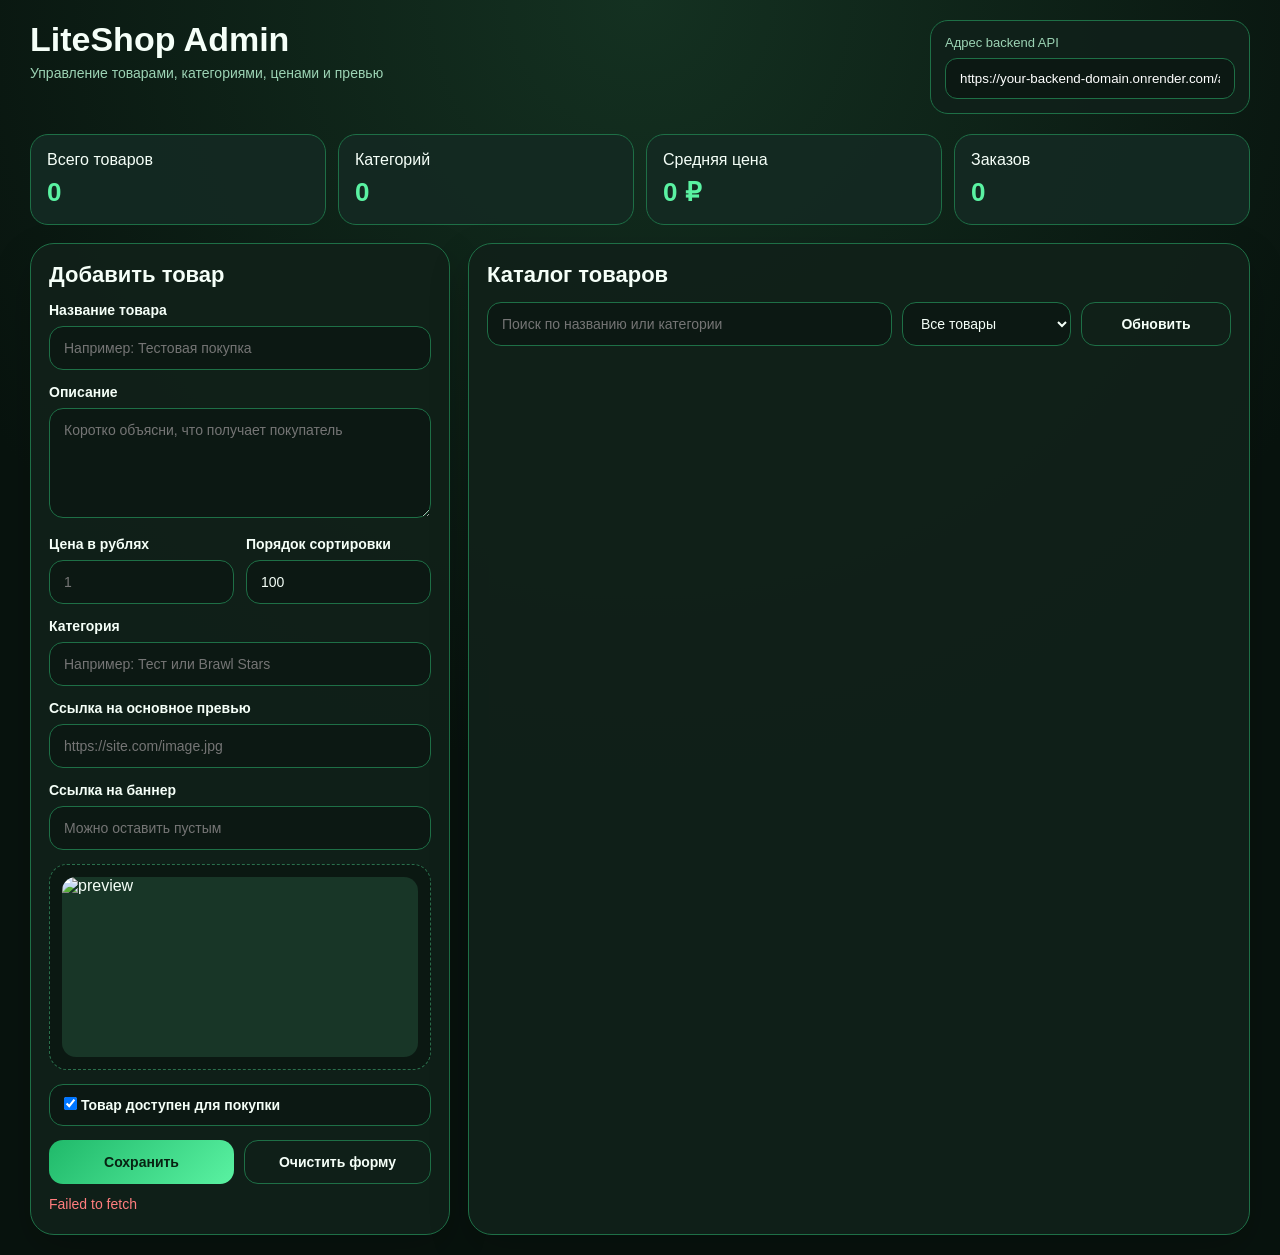
==== liteshop_bot/admin/index.html @ d104821b "Add files via upload" ====
<!DOCTYPE html>
<html lang="ru">
<head>
  <meta charset="UTF-8" />
  <meta name="viewport" content="width=device-width, initial-scale=1.0" />
  <title>LiteShop Admin</title>
  <script src="./config.js"></script>
  <style>
    :root {
      --bg: #08130e;
      --panel: #102019;
      --panel-2: #132922;
      --line: #1e6f46;
      --text: #f5fff8;
      --muted: #9cd3b4;
      --accent: #5af2a2;
      --accent-2: #20b96a;
      --danger: #ff7e7e;
    }

    * { box-sizing: border-box; margin: 0; padding: 0; font-family: Arial, sans-serif; }
    body {
      background: radial-gradient(circle at top, #143121 0%, var(--bg) 55%);
      color: var(--text);
      padding: 20px;
    }
    .app { max-width: 1220px; margin: 0 auto; }
    .topbar { display: flex; justify-content: space-between; gap: 16px; margin-bottom: 20px; flex-wrap: wrap; }
    .brand { font-size: 34px; font-weight: 800; }
    .subtitle { color: var(--muted); margin-top: 6px; font-size: 14px; }
    .api-box {
      background: rgba(16, 32, 25, 0.92);
      border: 1px solid var(--line);
      border-radius: 18px;
      padding: 14px;
      min-width: 320px;
    }
    .grid { display: grid; grid-template-columns: 420px 1fr; gap: 18px; }
    .panel {
      background: rgba(16, 32, 25, 0.94);
      border: 1px solid var(--line);
      border-radius: 24px;
      padding: 18px;
      box-shadow: 0 16px 40px rgba(0, 0, 0, 0.2);
    }
    .panel h2 { font-size: 22px; margin-bottom: 14px; }
    .stats { display: grid; grid-template-columns: repeat(4, 1fr); gap: 12px; margin-bottom: 18px; }
    .stat {
      background: rgba(19, 41, 34, 0.96);
      border: 1px solid var(--line);
      border-radius: 18px;
      padding: 16px;
    }
    .stat-value { font-size: 26px; font-weight: 800; color: var(--accent); margin-top: 8px; }
    .field { margin-bottom: 14px; }
    .field label { display: block; margin-bottom: 8px; font-size: 14px; font-weight: 700; }
    .field input, .field textarea, .field select {
      width: 100%;
      border: 1px solid var(--line);
      border-radius: 14px;
      background: #0c1813;
      color: var(--text);
      padding: 13px 14px;
      font-size: 14px;
      outline: none;
    }
    .field textarea { min-height: 110px; resize: vertical; }
    .inline { display: grid; grid-template-columns: 1fr 1fr; gap: 12px; }
    .checkbox {
      display: flex; align-items: center; gap: 10px;
      border: 1px solid var(--line); border-radius: 14px; padding: 12px 14px; background: #0c1813;
    }
    .checkbox input { width: auto; }
    .btn-row { display: flex; gap: 10px; flex-wrap: wrap; margin-top: 4px; }
    .btn {
      border: none;
      border-radius: 14px;
      padding: 13px 16px;
      font-size: 14px;
      font-weight: 800;
      cursor: pointer;
      background: linear-gradient(135deg, var(--accent-2), var(--accent));
      color: #082212;
      flex: 1;
      min-width: 150px;
    }
    .btn-secondary { background: transparent; color: var(--text); border: 1px solid var(--line); }
    .preview-box {
      border: 1px dashed rgba(90, 242, 162, 0.4);
      border-radius: 18px;
      padding: 12px;
      background: rgba(11, 24, 19, 0.92);
      margin-bottom: 14px;
    }
    .preview-box img {
      width: 100%;
      height: 180px;
      object-fit: cover;
      border-radius: 14px;
      background: #183627;
      display: block;
    }
    .toolbar { display: flex; gap: 10px; margin-bottom: 14px; flex-wrap: wrap; }
    .toolbar input, .toolbar select {
      border: 1px solid var(--line);
      border-radius: 14px;
      background: #0c1813;
      color: var(--text);
      padding: 12px 14px;
      font-size: 14px;
    }
    .toolbar input { flex: 1; min-width: 220px; }
    .products { display: grid; gap: 14px; }
    .product-card {
      border: 1px solid var(--line);
      border-radius: 20px;
      overflow: hidden;
      background: linear-gradient(180deg, rgba(18, 38, 31, 0.98), rgba(11, 20, 17, 0.98));
    }
    .product-card img {
      width: 100%;
      height: 190px;
      object-fit: cover;
      background: #173425;
      display: block;
    }
    .product-body { padding: 16px; }
    .meta { color: var(--muted); font-size: 13px; margin-bottom: 6px; }
    .title { font-size: 20px; font-weight: 800; margin-bottom: 8px; }
    .description { color: #d8f8e4; font-size: 13px; line-height: 1.45; margin-bottom: 12px; }
    .price { color: var(--accent); font-size: 22px; font-weight: 800; margin-bottom: 12px; }
    .actions { display: flex; gap: 10px; flex-wrap: wrap; }
    .action-btn {
      flex: 1;
      min-width: 130px;
      border-radius: 12px;
      padding: 11px 14px;
      border: 1px solid var(--line);
      background: transparent;
      color: var(--text);
      cursor: pointer;
      font-weight: 700;
    }
    .danger { border-color: rgba(255, 126, 126, 0.4); color: var(--danger); }
    .status { margin-top: 12px; color: var(--accent); font-size: 14px; min-height: 20px; }
    .empty { color: var(--muted); padding: 18px 0; }
    @media (max-width: 980px) {
      .grid { grid-template-columns: 1fr; }
      .stats { grid-template-columns: repeat(2, 1fr); }
    }
    @media (max-width: 640px) {
      body { padding: 14px; }
      .stats { grid-template-columns: 1fr; }
      .inline { grid-template-columns: 1fr; }
    }
  </style>
</head>
<body>
  <div class="app">
    <div class="topbar">
      <div>
        <div class="brand">LiteShop Admin</div>
        <div class="subtitle">Управление товарами, категориями, ценами и превью</div>
      </div>
      <div class="api-box">
        <div style="font-size:13px;color:var(--muted);margin-bottom:8px;">Адрес backend API</div>
        <input id="apiBase" type="text" value="" style="width:100%;border:1px solid var(--line);border-radius:12px;background:#0c1813;color:#fff;padding:12px 14px;" />
      </div>
    </div>

    <div class="stats">
      <div class="stat"><div>Всего товаров</div><div class="stat-value" id="statProducts">0</div></div>
      <div class="stat"><div>Категорий</div><div class="stat-value" id="statCategories">0</div></div>
      <div class="stat"><div>Средняя цена</div><div class="stat-value" id="statAverage">0 ₽</div></div>
      <div class="stat"><div>Заказов</div><div class="stat-value" id="statOrders">0</div></div>
    </div>

    <div class="grid">
      <section class="panel">
        <h2 id="formTitle">Добавить товар</h2>

        <div class="field">
          <label for="title">Название товара</label>
          <input id="title" type="text" placeholder="Например: Тестовая покупка" />
        </div>

        <div class="field">
          <label for="description">Описание</label>
          <textarea id="description" placeholder="Коротко объясни, что получает покупатель"></textarea>
        </div>

        <div class="inline">
          <div class="field">
            <label for="price">Цена в рублях</label>
            <input id="price" type="number" step="0.01" min="0.01" placeholder="1" />
          </div>

          <div class="field">
            <label for="sortOrder">Порядок сортировки</label>
            <input id="sortOrder" type="number" min="0" step="1" placeholder="100" />
          </div>
        </div>

        <div class="field">
          <label for="category">Категория</label>
          <input id="category" list="categoryOptions" type="text" placeholder="Например: Тест или Brawl Stars" />
          <datalist id="categoryOptions"></datalist>
        </div>

        <div class="field">
          <label for="image">Ссылка на основное превью</label>
          <input id="image" type="text" placeholder="https://site.com/image.jpg" oninput="updatePreview()" />
        </div>

        <div class="field">
          <label for="banner">Ссылка на баннер</label>
          <input id="banner" type="text" placeholder="Можно оставить пустым" oninput="updatePreview()" />
        </div>

        <div class="preview-box">
          <img id="previewImage" src="https://placehold.co/600x320/173425/ffffff?text=Preview" alt="preview" />
        </div>

        <div class="field">
          <label class="checkbox">
            <input id="inStock" type="checkbox" checked />
            <span>Товар доступен для покупки</span>
          </label>
        </div>

        <div class="btn-row">
          <button class="btn" onclick="saveProduct()">Сохранить</button>
          <button class="btn btn-secondary" onclick="resetForm()">Очистить форму</button>
        </div>

        <div class="status" id="statusText"></div>
      </section>

      <section class="panel">
        <h2>Каталог товаров</h2>

        <div class="toolbar">
          <input id="searchInput" type="text" placeholder="Поиск по названию или категории" oninput="renderProducts()" />
          <select id="filterStock" onchange="renderProducts()">
            <option value="all">Все товары</option>
            <option value="active">Только доступные</option>
            <option value="hidden">Только скрытые</option>
          </select>
          <button class="btn btn-secondary" style="flex:0 0 auto;" onclick="loadAll()">Обновить</button>
        </div>

        <div id="productsList" class="products"></div>
      </section>
    </div>
  </div>

  <script>
    const PLACEHOLDER = "https://placehold.co/600x320/173425/ffffff?text=Preview";
    let products = [];
    let summary = null;
    let editingId = null;

    function apiBase() {
      return document.getElementById("apiBase").value.trim().replace(/\/$/, "");
    }

    function setStatus(text, isError = false) {
      const el = document.getElementById("statusText");
      el.textContent = text;
      el.style.color = isError ? "var(--danger)" : "var(--accent)";
    }

    function formatPrice(value) {
      return Number(value).toLocaleString("ru-RU", { minimumFractionDigits: 0, maximumFractionDigits: 2 }) + " ₽";
    }

    function updatePreview() {
      const image = document.getElementById("image").value.trim();
      const banner = document.getElementById("banner").value.trim();
      document.getElementById("previewImage").src = image || banner || PLACEHOLDER;
    }

    function resetForm() {
      editingId = null;
      document.getElementById("formTitle").textContent = "Добавить товар";
      document.getElementById("title").value = "";
      document.getElementById("description").value = "";
      document.getElementById("price").value = "";
      document.getElementById("sortOrder").value = "100";
      document.getElementById("category").value = "";
      document.getElementById("image").value = "";
      document.getElementById("banner").value = "";
      document.getElementById("inStock").checked = true;
      document.getElementById("previewImage").src = PLACEHOLDER;
      setStatus("");
    }

    function fillCategoryOptions() {
      const categories = [...new Set(products.map(item => item.category || "Без категории"))];
      document.getElementById("categoryOptions").innerHTML = categories.map(value => `<option value="${value}"></option>`).join("");
    }

    function renderStats() {
      if (!summary) return;
      document.getElementById("statProducts").textContent = summary.products_total || 0;
      document.getElementById("statCategories").textContent = summary.categories_total || 0;
      document.getElementById("statAverage").textContent = formatPrice(summary.average_price_rub || 0);
      document.getElementById("statOrders").textContent = summary.orders_total || 0;
    }

    function getFilteredProducts() {
      const query = document.getElementById("searchInput").value.trim().toLowerCase();
      const stockFilter = document.getElementById("filterStock").value;

      return products.filter(item => {
        const matchesQuery = !query || item.title.toLowerCase().includes(query) || (item.category || "").toLowerCase().includes(query);
        const matchesStock = stockFilter === "all"
          || (stockFilter === "active" && item.in_stock)
          || (stockFilter === "hidden" && !item.in_stock);
        return matchesQuery && matchesStock;
      });
    }

    function renderProducts() {
      const items = getFilteredProducts();
      const container = document.getElementById("productsList");

      if (!items.length) {
        container.innerHTML = `<div class="empty">По текущему фильтру товары не найдены.</div>`;
        return;
      }

      container.innerHTML = items.map(item => `
        <article class="product-card">
          <img src="${item.image || item.banner || PLACEHOLDER}" alt="${item.title}" onerror="this.src='${PLACEHOLDER}'" />
          <div class="product-body">
            <div class="meta">${item.category || "Без категории"} • ${item.in_stock ? "Доступен" : "Скрыт"} • sort ${item.sort_order ?? 100}</div>
            <div class="title">${item.title}</div>
            <div class="description">${item.description || "Описание пока не заполнено."}</div>
            <div class="price">${formatPrice(item.price_rub)}</div>
            <div class="actions">
              <button class="action-btn" onclick="editProduct('${item.id}')">Редактировать</button>
              <button class="action-btn" onclick="toggleStock('${item.id}')">${item.in_stock ? "Скрыть" : "Показать"}</button>
              <button class="action-btn danger" onclick="deleteProduct('${item.id}')">Удалить</button>
            </div>
          </div>
        </article>
      `).join("");
    }

    async function request(path, options = {}) {
      const response = await fetch(apiBase() + path, {
        headers: { "Content-Type": "application/json", ...(options.headers || {}) },
        ...options
      });

      const data = await response.json().catch(() => ({}));
      if (!response.ok || data.ok === false) {
        throw new Error(data.detail || data.error || "Ошибка запроса");
      }
      return data;
    }

    async function loadAll() {
      try {
        const [productsData, summaryData] = await Promise.all([
          request("/products?include_hidden=true"),
          request("/admin/summary")
        ]);

        products = productsData.items || [];
        summary = summaryData;
        fillCategoryOptions();
        renderStats();
        renderProducts();
        setStatus("Данные обновлены");
      } catch (error) {
        setStatus(error.message, true);
      }
    }

    function collectPayload() {
      return {
        title: document.getElementById("title").value.trim(),
        description: document.getElementById("description").value.trim(),
        price_rub: Number(document.getElementById("price").value),
        sort_order: Number(document.getElementById("sortOrder").value || 100),
        category: document.getElementById("category").value.trim() || "Без категории",
        image: document.getElementById("image").value.trim(),
        banner: document.getElementById("banner").value.trim(),
        in_stock: document.getElementById("inStock").checked
      };
    }

    async function saveProduct() {
      const payload = collectPayload();

      if (!payload.title) {
        setStatus("Укажи название товара", true);
        return;
      }
      if (!payload.price_rub || payload.price_rub <= 0) {
        setStatus("Укажи корректную цену", true);
        return;
      }

      try {
        if (editingId) {
          await request("/products/" + editingId, { method: "PUT", body: JSON.stringify(payload) });
          setStatus("Товар обновлён");
        } else {
          await request("/products", { method: "POST", body: JSON.stringify(payload) });
          setStatus("Товар добавлен");
        }

        await loadAll();
        resetForm();
      } catch (error) {
        setStatus(error.message, true);
      }
    }

    function editProduct(id) {
      const item = products.find(product => product.id === id);
      if (!item) return;

      editingId = id;
      document.getElementById("formTitle").textContent = "Редактировать товар";
      document.getElementById("title").value = item.title || "";
      document.getElementById("description").value = item.description || "";
      document.getElementById("price").value = item.price_rub ?? "";
      document.getElementById("sortOrder").value = item.sort_order ?? 100;
      document.getElementById("category").value = item.category || "";
      document.getElementById("image").value = item.image || "";
      document.getElementById("banner").value = item.banner || "";
      document.getElementById("inStock").checked = Boolean(item.in_stock);
      updatePreview();
      setStatus("Режим редактирования включён");
      window.scrollTo({ top: 0, behavior: "smooth" });
    }

    async function toggleStock(id) {
      const item = products.find(product => product.id === id);
      if (!item) return;

      try {
        await request("/products/" + id, {
          method: "PUT",
          body: JSON.stringify({ ...item, in_stock: !item.in_stock })
        });
        setStatus(item.in_stock ? "Товар скрыт" : "Товар снова доступен");
        await loadAll();
      } catch (error) {
        setStatus(error.message, true);
      }
    }

    async function deleteProduct(id) {
      const item = products.find(product => product.id === id);
      if (!item) return;
      if (!confirm(`Удалить товар "${item.title}"?`)) return;

      try {
        await request("/products/" + id, { method: "DELETE" });
        if (editingId === id) {
          resetForm();
        }
        setStatus("Товар удалён");
        await loadAll();
      } catch (error) {
        setStatus(error.message, true);
      }
    }

    document.getElementById("apiBase").value = window.LITESHOP_CONFIG?.API_BASE_URL || "";
    resetForm();
    loadAll();
  </script>
</body>
</html>
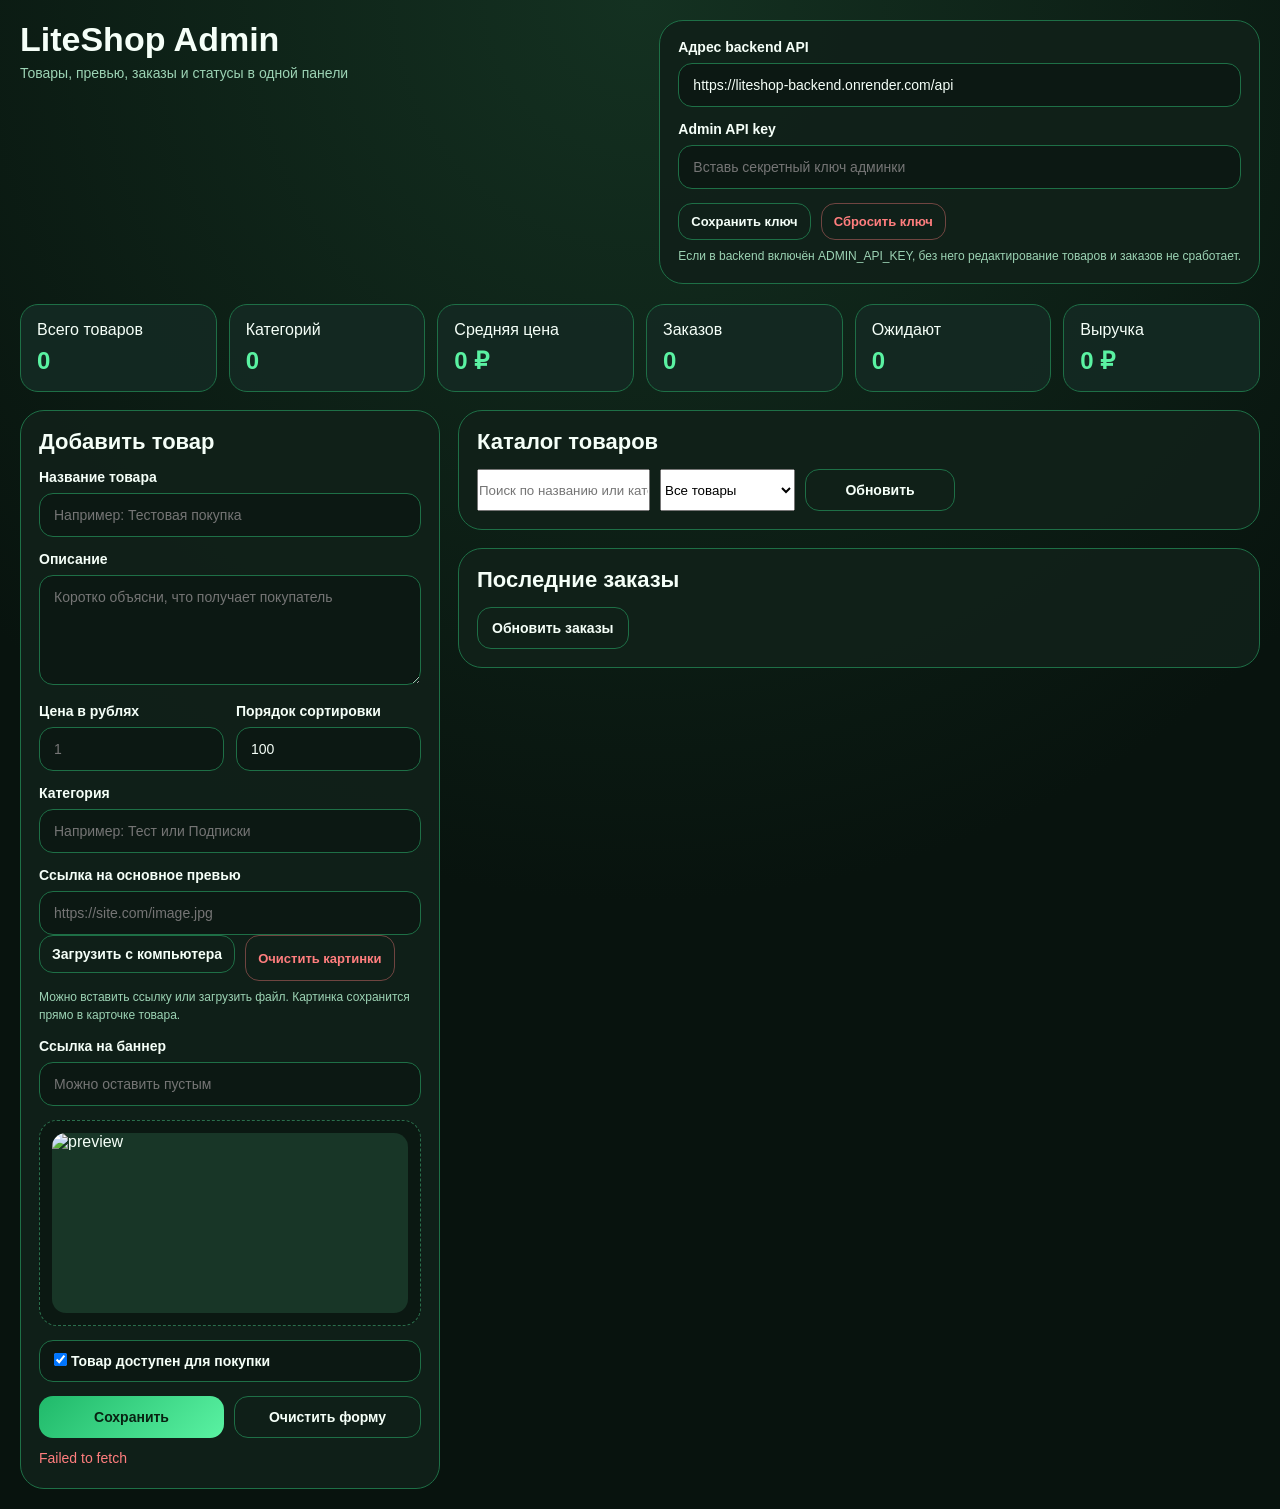
==== commit e109b4f3: "Update index.html" ====
--- a/liteshop_bot/admin/index.html
+++ b/liteshop_bot/admin/index.html
@@ -9,7 +9,6 @@
     :root {
       --bg: #08130e;
       --panel: #102019;
-      --panel-2: #132922;
       --line: #1e6f46;
       --text: #f5fff8;
       --muted: #9cd3b4;
@@ -17,41 +16,25 @@
       --accent-2: #20b96a;
       --danger: #ff7e7e;
     }
-
     * { box-sizing: border-box; margin: 0; padding: 0; font-family: Arial, sans-serif; }
-    body {
-      background: radial-gradient(circle at top, #143121 0%, var(--bg) 55%);
-      color: var(--text);
-      padding: 20px;
-    }
-    .app { max-width: 1220px; margin: 0 auto; }
+    body { background: radial-gradient(circle at top, #143121 0%, var(--bg) 55%); color: var(--text); padding: 20px; }
+    .app { max-width: 1280px; margin: 0 auto; }
     .topbar { display: flex; justify-content: space-between; gap: 16px; margin-bottom: 20px; flex-wrap: wrap; }
     .brand { font-size: 34px; font-weight: 800; }
     .subtitle { color: var(--muted); margin-top: 6px; font-size: 14px; }
-    .api-box {
-      background: rgba(16, 32, 25, 0.92);
-      border: 1px solid var(--line);
-      border-radius: 18px;
-      padding: 14px;
-      min-width: 320px;
-    }
-    .grid { display: grid; grid-template-columns: 420px 1fr; gap: 18px; }
-    .panel {
+    .api-box, .panel {
       background: rgba(16, 32, 25, 0.94);
       border: 1px solid var(--line);
       border-radius: 24px;
       padding: 18px;
-      box-shadow: 0 16px 40px rgba(0, 0, 0, 0.2);
-    }
-    .panel h2 { font-size: 22px; margin-bottom: 14px; }
-    .stats { display: grid; grid-template-columns: repeat(4, 1fr); gap: 12px; margin-bottom: 18px; }
-    .stat {
-      background: rgba(19, 41, 34, 0.96);
-      border: 1px solid var(--line);
-      border-radius: 18px;
-      padding: 16px;
-    }
-    .stat-value { font-size: 26px; font-weight: 800; color: var(--accent); margin-top: 8px; }
+    }
+    .api-box { min-width: 340px; }
+    .stats { display: grid; grid-template-columns: repeat(6, 1fr); gap: 12px; margin-bottom: 18px; }
+    .stat { background: rgba(19, 41, 34, 0.96); border: 1px solid var(--line); border-radius: 18px; padding: 16px; }
+    .stat-value { font-size: 24px; font-weight: 800; color: var(--accent); margin-top: 8px; }
+    .grid { display: grid; grid-template-columns: 420px 1fr; gap: 18px; align-items: start; }
+    .stack { display: grid; gap: 18px; }
+    h2 { font-size: 22px; margin-bottom: 14px; }
     .field { margin-bottom: 14px; }
     .field label { display: block; margin-bottom: 8px; font-size: 14px; font-weight: 700; }
     .field input, .field textarea, .field select {
@@ -66,25 +49,30 @@
     }
     .field textarea { min-height: 110px; resize: vertical; }
     .inline { display: grid; grid-template-columns: 1fr 1fr; gap: 12px; }
-    .checkbox {
-      display: flex; align-items: center; gap: 10px;
-      border: 1px solid var(--line); border-radius: 14px; padding: 12px 14px; background: #0c1813;
-    }
+    .checkbox { display: flex; align-items: center; gap: 10px; border: 1px solid var(--line); border-radius: 14px; padding: 12px 14px; background: #0c1813; }
     .checkbox input { width: auto; }
-    .btn-row { display: flex; gap: 10px; flex-wrap: wrap; margin-top: 4px; }
-    .btn {
-      border: none;
+    .btn-row, .toolbar, .helper-row, .actions, .status-actions { display: flex; gap: 10px; flex-wrap: wrap; }
+    .btn, .mini-btn, .action-btn {
       border-radius: 14px;
-      padding: 13px 16px;
+      padding: 12px 14px;
       font-size: 14px;
       font-weight: 800;
       cursor: pointer;
+    }
+    .btn {
+      border: none;
       background: linear-gradient(135deg, var(--accent-2), var(--accent));
       color: #082212;
       flex: 1;
       min-width: 150px;
     }
-    .btn-secondary { background: transparent; color: var(--text); border: 1px solid var(--line); }
+    .btn-secondary, .mini-btn, .action-btn {
+      border: 1px solid var(--line);
+      background: transparent;
+      color: var(--text);
+    }
+    .mini-btn { padding: 10px 12px; font-size: 13px; }
+    .danger { border-color: rgba(255, 126, 126, 0.4); color: var(--danger); }
     .preview-box {
       border: 1px dashed rgba(90, 242, 162, 0.4);
       border-radius: 18px;
@@ -100,58 +88,40 @@
       background: #183627;
       display: block;
     }
-    .toolbar { display: flex; gap: 10px; margin-bottom: 14px; flex-wrap: wrap; }
-    .toolbar input, .toolbar select {
-      border: 1px solid var(--line);
-      border-radius: 14px;
-      background: #0c1813;
-      color: var(--text);
-      padding: 12px 14px;
-      font-size: 14px;
-    }
-    .toolbar input { flex: 1; min-width: 220px; }
-    .products { display: grid; gap: 14px; }
-    .product-card {
+    .helper-note, .note { color: var(--muted); font-size: 12px; line-height: 1.45; margin-top: 8px; }
+    .products, .orders { display: grid; gap: 14px; }
+    .product-card, .order-card {
       border: 1px solid var(--line);
       border-radius: 20px;
+      background: linear-gradient(180deg, rgba(18, 38, 31, 0.98), rgba(11, 20, 17, 0.98));
       overflow: hidden;
-      background: linear-gradient(180deg, rgba(18, 38, 31, 0.98), rgba(11, 20, 17, 0.98));
-    }
-    .product-card img {
-      width: 100%;
-      height: 190px;
-      object-fit: cover;
-      background: #173425;
-      display: block;
-    }
-    .product-body { padding: 16px; }
-    .meta { color: var(--muted); font-size: 13px; margin-bottom: 6px; }
-    .title { font-size: 20px; font-weight: 800; margin-bottom: 8px; }
-    .description { color: #d8f8e4; font-size: 13px; line-height: 1.45; margin-bottom: 12px; }
+    }
+    .product-card img { width: 100%; height: 190px; object-fit: cover; background: #173425; display: block; }
+    .product-body, .order-body { padding: 16px; }
+    .meta, .order-meta { color: var(--muted); font-size: 13px; line-height: 1.5; margin-bottom: 8px; }
+    .title, .order-title { font-size: 20px; font-weight: 800; margin-bottom: 8px; }
+    .description, .order-items { color: #d8f8e4; font-size: 13px; line-height: 1.45; margin-bottom: 12px; }
     .price { color: var(--accent); font-size: 22px; font-weight: 800; margin-bottom: 12px; }
-    .actions { display: flex; gap: 10px; flex-wrap: wrap; }
-    .action-btn {
-      flex: 1;
-      min-width: 130px;
-      border-radius: 12px;
-      padding: 11px 14px;
+    .status-badge {
+      display: inline-flex;
+      align-items: center;
+      padding: 6px 10px;
+      border-radius: 999px;
       border: 1px solid var(--line);
-      background: transparent;
-      color: var(--text);
-      cursor: pointer;
-      font-weight: 700;
-    }
-    .danger { border-color: rgba(255, 126, 126, 0.4); color: var(--danger); }
+      font-size: 12px;
+      font-weight: 800;
+      text-transform: uppercase;
+      margin-bottom: 12px;
+    }
     .status { margin-top: 12px; color: var(--accent); font-size: 14px; min-height: 20px; }
     .empty { color: var(--muted); padding: 18px 0; }
-    @media (max-width: 980px) {
+    @media (max-width: 1100px) {
       .grid { grid-template-columns: 1fr; }
-      .stats { grid-template-columns: repeat(2, 1fr); }
-    }
-    @media (max-width: 640px) {
+      .stats { grid-template-columns: repeat(3, 1fr); }
+    }
+    @media (max-width: 700px) {
       body { padding: 14px; }
-      .stats { grid-template-columns: 1fr; }
-      .inline { grid-template-columns: 1fr; }
+      .stats, .inline { grid-template-columns: 1fr; }
     }
   </style>
 </head>
@@ -160,11 +130,22 @@
     <div class="topbar">
       <div>
         <div class="brand">LiteShop Admin</div>
-        <div class="subtitle">Управление товарами, категориями, ценами и превью</div>
+        <div class="subtitle">Товары, превью, заказы и статусы в одной панели</div>
       </div>
       <div class="api-box">
-        <div style="font-size:13px;color:var(--muted);margin-bottom:8px;">Адрес backend API</div>
-        <input id="apiBase" type="text" value="" style="width:100%;border:1px solid var(--line);border-radius:12px;background:#0c1813;color:#fff;padding:12px 14px;" />
+        <div class="field">
+          <label for="apiBase">Адрес backend API</label>
+          <input id="apiBase" type="text" value="" />
+        </div>
+        <div class="field">
+          <label for="adminKey">Admin API key</label>
+          <input id="adminKey" type="password" value="" placeholder="Вставь секретный ключ админки" />
+        </div>
+        <div class="helper-row">
+          <button class="mini-btn" type="button" onclick="saveAdminKey()">Сохранить ключ</button>
+          <button class="mini-btn danger" type="button" onclick="clearAdminKey()">Сбросить ключ</button>
+        </div>
+        <div class="note">Если в backend включён ADMIN_API_KEY, без него редактирование товаров и заказов не сработает.</div>
       </div>
     </div>
 
@@ -173,6 +154,8 @@
       <div class="stat"><div>Категорий</div><div class="stat-value" id="statCategories">0</div></div>
       <div class="stat"><div>Средняя цена</div><div class="stat-value" id="statAverage">0 ₽</div></div>
       <div class="stat"><div>Заказов</div><div class="stat-value" id="statOrders">0</div></div>
+      <div class="stat"><div>Ожидают</div><div class="stat-value" id="statPending">0</div></div>
+      <div class="stat"><div>Выручка</div><div class="stat-value" id="statRevenue">0 ₽</div></div>
     </div>
 
     <div class="grid">
@@ -194,7 +177,6 @@
             <label for="price">Цена в рублях</label>
             <input id="price" type="number" step="0.01" min="0.01" placeholder="1" />
           </div>
-
           <div class="field">
             <label for="sortOrder">Порядок сортировки</label>
             <input id="sortOrder" type="number" min="0" step="1" placeholder="100" />
@@ -203,13 +185,19 @@
 
         <div class="field">
           <label for="category">Категория</label>
-          <input id="category" list="categoryOptions" type="text" placeholder="Например: Тест или Brawl Stars" />
+          <input id="category" list="categoryOptions" type="text" placeholder="Например: Тест или Подписки" />
           <datalist id="categoryOptions"></datalist>
         </div>
 
         <div class="field">
           <label for="image">Ссылка на основное превью</label>
           <input id="image" type="text" placeholder="https://site.com/image.jpg" oninput="updatePreview()" />
+          <div class="helper-row">
+            <label class="mini-btn" for="imageUpload">Загрузить с компьютера</label>
+            <button class="mini-btn danger" type="button" onclick="clearImageFields()">Очистить картинки</button>
+          </div>
+          <input id="imageUpload" type="file" accept="image/*" style="display:none;" onchange="handleImageUpload(event)" />
+          <div class="helper-note">Можно вставить ссылку или загрузить файл. Картинка сохранится прямо в карточке товара.</div>
         </div>
 
         <div class="field">
@@ -236,32 +224,45 @@
         <div class="status" id="statusText"></div>
       </section>
 
-      <section class="panel">
-        <h2>Каталог товаров</h2>
-
-        <div class="toolbar">
-          <input id="searchInput" type="text" placeholder="Поиск по названию или категории" oninput="renderProducts()" />
-          <select id="filterStock" onchange="renderProducts()">
-            <option value="all">Все товары</option>
-            <option value="active">Только доступные</option>
-            <option value="hidden">Только скрытые</option>
-          </select>
-          <button class="btn btn-secondary" style="flex:0 0 auto;" onclick="loadAll()">Обновить</button>
-        </div>
-
-        <div id="productsList" class="products"></div>
-      </section>
+      <div class="stack">
+        <section class="panel">
+          <h2>Каталог товаров</h2>
+          <div class="toolbar">
+            <input id="searchInput" type="text" placeholder="Поиск по названию или категории" oninput="renderProducts()" />
+            <select id="filterStock" onchange="renderProducts()">
+              <option value="all">Все товары</option>
+              <option value="active">Только доступные</option>
+              <option value="hidden">Только скрытые</option>
+            </select>
+            <button class="btn btn-secondary" style="flex:0 0 auto;" onclick="loadAll()">Обновить</button>
+          </div>
+          <div id="productsList" class="products"></div>
+        </section>
+
+        <section class="panel">
+          <h2>Последние заказы</h2>
+          <div class="toolbar">
+            <button class="btn btn-secondary" style="flex:0 0 auto;" onclick="loadOrders()">Обновить заказы</button>
+          </div>
+          <div id="ordersList" class="orders"></div>
+        </section>
+      </div>
     </div>
   </div>
 
   <script>
     const PLACEHOLDER = "https://placehold.co/600x320/173425/ffffff?text=Preview";
     let products = [];
+    let orders = [];
     let summary = null;
     let editingId = null;
 
     function apiBase() {
       return document.getElementById("apiBase").value.trim().replace(/\/$/, "");
+    }
+
+    function adminKey() {
+      return document.getElementById("adminKey").value.trim();
     }
 
     function setStatus(text, isError = false) {
@@ -274,13 +275,25 @@
       return Number(value).toLocaleString("ru-RU", { minimumFractionDigits: 0, maximumFractionDigits: 2 }) + " ₽";
     }
 
+    function statusLabel(status) {
+      const map = {
+        pending: "Ожидает",
+        paid: "Оплачен",
+        processing: "В работе",
+        done: "Готов",
+        cancelled: "Отменён"
+      };
+      return map[status] || status;
+    }
+
     function updatePreview() {
       const image = document.getElementById("image").value.trim();
       const banner = document.getElementById("banner").value.trim();
       document.getElementById("previewImage").src = image || banner || PLACEHOLDER;
     }
 
-    function resetForm() {
+    function resetForm(options = {}) {
+      const { keepStatus = false } = options;
       editingId = null;
       document.getElementById("formTitle").textContent = "Добавить товар";
       document.getElementById("title").value = "";
@@ -292,7 +305,9 @@
       document.getElementById("banner").value = "";
       document.getElementById("inStock").checked = true;
       document.getElementById("previewImage").src = PLACEHOLDER;
-      setStatus("");
+      if (!keepStatus) {
+        setStatus("");
+      }
     }
 
     function fillCategoryOptions() {
@@ -306,12 +321,13 @@
       document.getElementById("statCategories").textContent = summary.categories_total || 0;
       document.getElementById("statAverage").textContent = formatPrice(summary.average_price_rub || 0);
       document.getElementById("statOrders").textContent = summary.orders_total || 0;
+      document.getElementById("statPending").textContent = summary.orders_pending || 0;
+      document.getElementById("statRevenue").textContent = formatPrice(summary.revenue_total_rub || 0);
     }
 
     function getFilteredProducts() {
       const query = document.getElementById("searchInput").value.trim().toLowerCase();
       const stockFilter = document.getElementById("filterStock").value;
-
       return products.filter(item => {
         const matchesQuery = !query || item.title.toLowerCase().includes(query) || (item.category || "").toLowerCase().includes(query);
         const matchesStock = stockFilter === "all"
@@ -324,12 +340,10 @@
     function renderProducts() {
       const items = getFilteredProducts();
       const container = document.getElementById("productsList");
-
       if (!items.length) {
         container.innerHTML = `<div class="empty">По текущему фильтру товары не найдены.</div>`;
         return;
       }
-
       container.innerHTML = items.map(item => `
         <article class="product-card">
           <img src="${item.image || item.banner || PLACEHOLDER}" alt="${item.title}" onerror="this.src='${PLACEHOLDER}'" />
@@ -340,6 +354,7 @@
             <div class="price">${formatPrice(item.price_rub)}</div>
             <div class="actions">
               <button class="action-btn" onclick="editProduct('${item.id}')">Редактировать</button>
+              <button class="action-btn" onclick="duplicateProduct('${item.id}')">Дублировать</button>
               <button class="action-btn" onclick="toggleStock('${item.id}')">${item.in_stock ? "Скрыть" : "Показать"}</button>
               <button class="action-btn danger" onclick="deleteProduct('${item.id}')">Удалить</button>
             </div>
@@ -348,12 +363,47 @@
       `).join("");
     }
 
+    function renderOrders() {
+      const container = document.getElementById("ordersList");
+      if (!orders.length) {
+        container.innerHTML = `<div class="empty">Заказов пока нет или доступ к ним не настроен.</div>`;
+        return;
+      }
+      container.innerHTML = orders.map(order => `
+        <article class="order-card">
+          <div class="order-body">
+            <div class="order-title">Заказ ${order.id}</div>
+            <div class="status-badge">${statusLabel(order.status || "pending")}</div>
+            <div class="order-meta">
+              Пользователь: ${order.username || "без username"}<br />
+              ID: ${order.user_id}<br />
+              Сумма: ${formatPrice(order.total_rub || 0)}<br />
+              Оплата: ${order.payment_method || "не указана"}
+            </div>
+            <div class="order-items">
+              ${(order.items || []).map(item => `• ${item.title} x${item.qty} — ${formatPrice(item.line_total_rub || 0)}`).join("<br />")}
+            </div>
+            <div class="status-actions">
+              <button class="mini-btn" onclick="updateOrderStatus('${order.id}', 'pending')">Ожидает</button>
+              <button class="mini-btn" onclick="updateOrderStatus('${order.id}', 'paid')">Оплачен</button>
+              <button class="mini-btn" onclick="updateOrderStatus('${order.id}', 'processing')">В работе</button>
+              <button class="mini-btn" onclick="updateOrderStatus('${order.id}', 'done')">Готов</button>
+              <button class="mini-btn danger" onclick="updateOrderStatus('${order.id}', 'cancelled')">Отменён</button>
+            </div>
+          </div>
+        </article>
+      `).join("");
+    }
+
     async function request(path, options = {}) {
       const response = await fetch(apiBase() + path, {
-        headers: { "Content-Type": "application/json", ...(options.headers || {}) },
+        headers: {
+          "Content-Type": "application/json",
+          ...(adminKey() ? { "x-admin-key": adminKey() } : {}),
+          ...(options.headers || {})
+        },
         ...options
       });
-
       const data = await response.json().catch(() => ({}));
       if (!response.ok || data.ok === false) {
         throw new Error(data.detail || data.error || "Ошибка запроса");
@@ -361,22 +411,60 @@
       return data;
     }
 
-    async function loadAll() {
+    async function loadAll(options = {}) {
+      const { silent = false } = options;
       try {
         const [productsData, summaryData] = await Promise.all([
           request("/products?include_hidden=true"),
           request("/admin/summary")
         ]);
-
         products = productsData.items || [];
         summary = summaryData;
         fillCategoryOptions();
         renderStats();
         renderProducts();
-        setStatus("Данные обновлены");
+        await loadOrders(true);
+        if (!silent) {
+          setStatus("Данные обновлены");
+        }
       } catch (error) {
         setStatus(error.message, true);
       }
+    }
+
+    async function loadOrders(silent = false) {
+      try {
+        const data = await request("/admin/orders?limit=20");
+        orders = data.items || [];
+        renderOrders();
+      } catch (error) {
+        orders = [];
+        renderOrders();
+        if (!silent) {
+          setStatus(error.message, true);
+        }
+      }
+    }
+
+    function clearImageFields() {
+      document.getElementById("image").value = "";
+      document.getElementById("banner").value = "";
+      updatePreview();
+    }
+
+    function handleImageUpload(event) {
+      const file = event.target.files?.[0];
+      if (!file) return;
+      const reader = new FileReader();
+      reader.onload = () => {
+        const result = typeof reader.result === "string" ? reader.result : "";
+        document.getElementById("image").value = result;
+        updatePreview();
+        setStatus(`Изображение "${file.name}" загружено`);
+      };
+      reader.onerror = () => setStatus("Не удалось прочитать изображение", true);
+      reader.readAsDataURL(file);
+      event.target.value = "";
     }
 
     function collectPayload() {
@@ -394,7 +482,6 @@
 
     async function saveProduct() {
       const payload = collectPayload();
-
       if (!payload.title) {
         setStatus("Укажи название товара", true);
         return;
@@ -407,14 +494,14 @@
       try {
         if (editingId) {
           await request("/products/" + editingId, { method: "PUT", body: JSON.stringify(payload) });
+          await loadAll({ silent: true });
           setStatus("Товар обновлён");
         } else {
           await request("/products", { method: "POST", body: JSON.stringify(payload) });
+          await loadAll({ silent: true });
           setStatus("Товар добавлен");
         }
-
-        await loadAll();
-        resetForm();
+        resetForm({ keepStatus: true });
       } catch (error) {
         setStatus(error.message, true);
       }
@@ -423,7 +510,6 @@
     function editProduct(id) {
       const item = products.find(product => product.id === id);
       if (!item) return;
-
       editingId = id;
       document.getElementById("formTitle").textContent = "Редактировать товар";
       document.getElementById("title").value = item.title || "";
@@ -439,17 +525,34 @@
       window.scrollTo({ top: 0, behavior: "smooth" });
     }
 
+    function duplicateProduct(id) {
+      const item = products.find(product => product.id === id);
+      if (!item) return;
+      editingId = null;
+      document.getElementById("formTitle").textContent = "Создать копию товара";
+      document.getElementById("title").value = `${item.title} (копия)`;
+      document.getElementById("description").value = item.description || "";
+      document.getElementById("price").value = item.price_rub ?? "";
+      document.getElementById("sortOrder").value = (item.sort_order ?? 100) + 1;
+      document.getElementById("category").value = item.category || "";
+      document.getElementById("image").value = item.image || "";
+      document.getElementById("banner").value = item.banner || "";
+      document.getElementById("inStock").checked = Boolean(item.in_stock);
+      updatePreview();
+      setStatus("Товар скопирован в форму. Проверь данные и сохрани.");
+      window.scrollTo({ top: 0, behavior: "smooth" });
+    }
+
     async function toggleStock(id) {
       const item = products.find(product => product.id === id);
       if (!item) return;
-
       try {
-        await request("/products/" + id, {
+        await request(`/products/${id}`, {
           method: "PUT",
           body: JSON.stringify({ ...item, in_stock: !item.in_stock })
         });
+        await loadAll({ silent: true });
         setStatus(item.in_stock ? "Товар скрыт" : "Товар снова доступен");
-        await loadAll();
       } catch (error) {
         setStatus(error.message, true);
       }
@@ -459,22 +562,51 @@
       const item = products.find(product => product.id === id);
       if (!item) return;
       if (!confirm(`Удалить товар "${item.title}"?`)) return;
-
       try {
-        await request("/products/" + id, { method: "DELETE" });
+        await request(`/products/${id}`, { method: "DELETE" });
         if (editingId === id) {
-          resetForm();
+          resetForm({ keepStatus: true });
         }
+        await loadAll({ silent: true });
         setStatus("Товар удалён");
-        await loadAll();
       } catch (error) {
         setStatus(error.message, true);
       }
     }
 
+    async function updateOrderStatus(orderId, status) {
+      try {
+        await request(`/admin/orders/${orderId}/status`, {
+          method: "PUT",
+          body: JSON.stringify({ status })
+        });
+        await loadAll({ silent: true });
+        setStatus(`Статус заказа обновлён: ${statusLabel(status)}`);
+      } catch (error) {
+        setStatus(error.message, true);
+      }
+    }
+
+    function saveAdminKey() {
+      localStorage.setItem("liteshop_admin_key", adminKey());
+      setStatus("Admin key сохранён");
+      loadAll();
+    }
+
+    function clearAdminKey() {
+      localStorage.removeItem("liteshop_admin_key");
+      document.getElementById("adminKey").value = "";
+      orders = [];
+      renderOrders();
+      setStatus("Admin key сброшен");
+    }
+
     document.getElementById("apiBase").value = window.LITESHOP_CONFIG?.API_BASE_URL || "";
+    document.getElementById("adminKey").value = localStorage.getItem("liteshop_admin_key") || "";
     resetForm();
     loadAll();
   </script>
 </body>
 </html>
+
+</html>
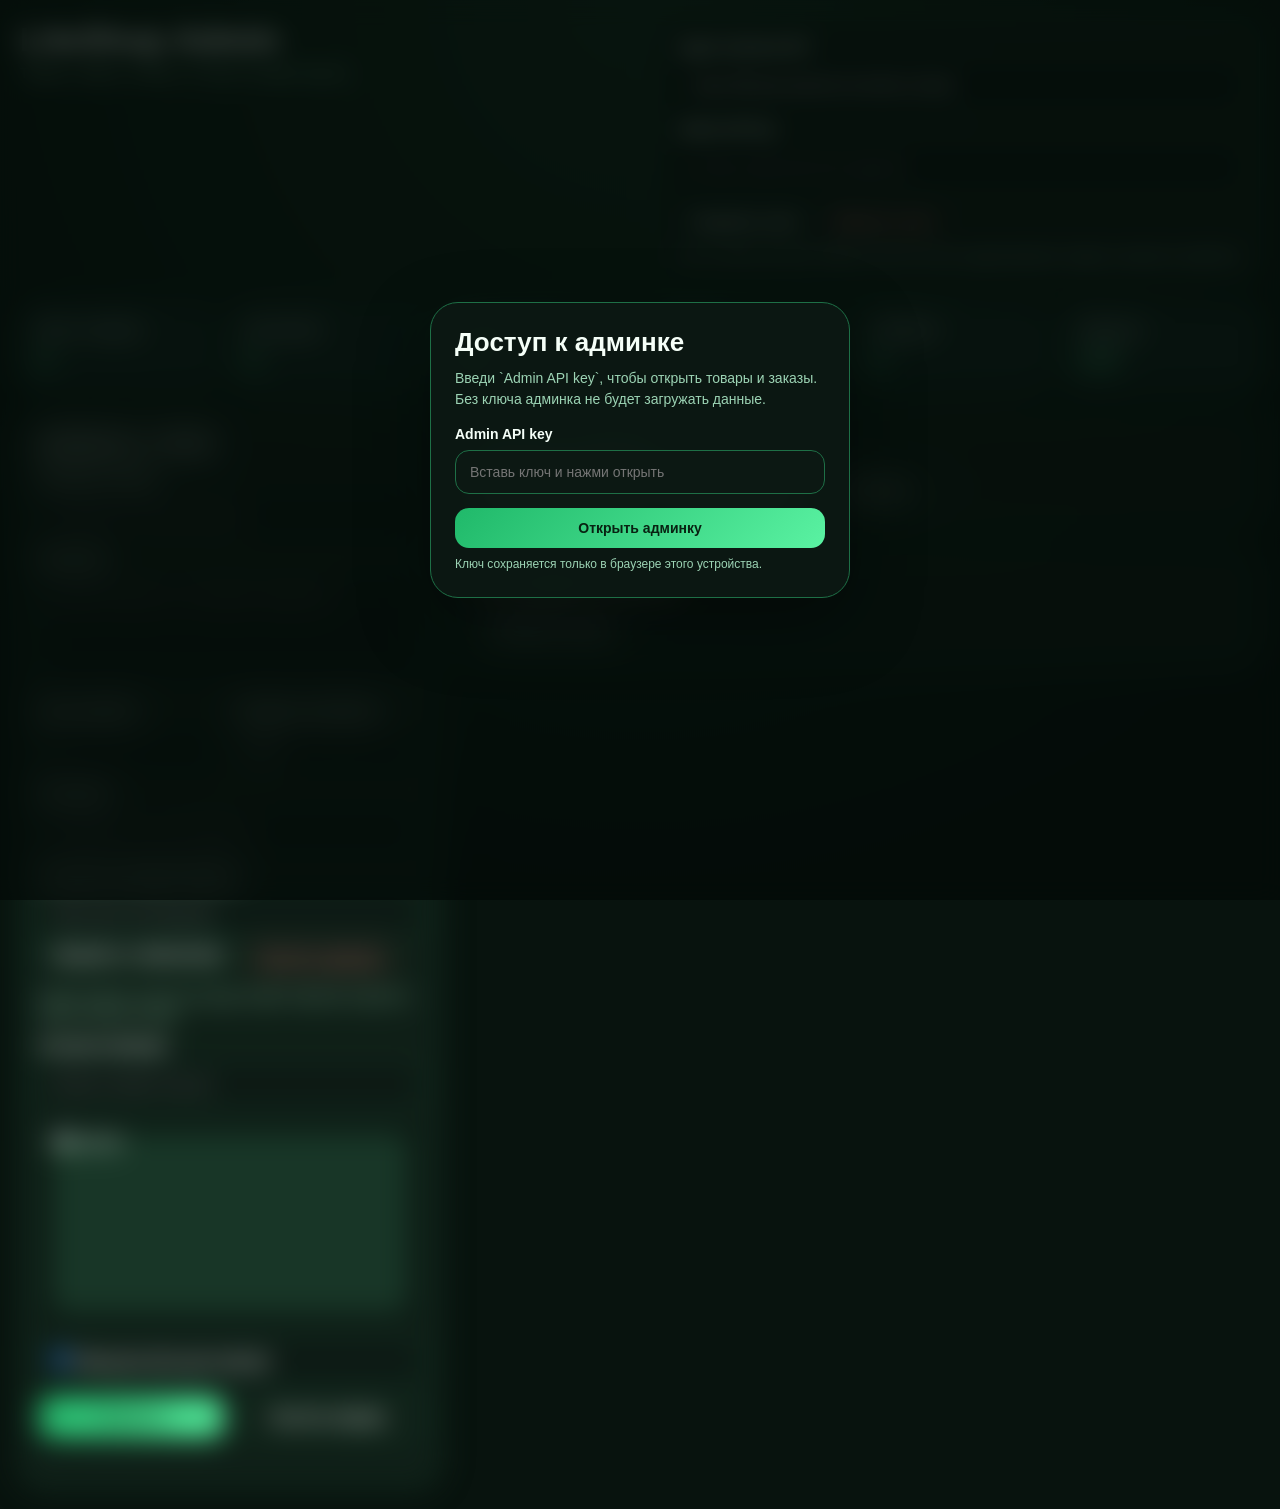
==== commit 7bcb556e: "Update index.html" ====
--- a/liteshop_bot/admin/index.html
+++ b/liteshop_bot/admin/index.html
@@ -19,6 +19,13 @@
     * { box-sizing: border-box; margin: 0; padding: 0; font-family: Arial, sans-serif; }
     body { background: radial-gradient(circle at top, #143121 0%, var(--bg) 55%); color: var(--text); padding: 20px; }
     .app { max-width: 1280px; margin: 0 auto; }
+    .locked .panel,
+    .locked .stats,
+    .locked .grid {
+      filter: blur(10px);
+      pointer-events: none;
+      user-select: none;
+    }
     .topbar { display: flex; justify-content: space-between; gap: 16px; margin-bottom: 20px; flex-wrap: wrap; }
     .brand { font-size: 34px; font-weight: 800; }
     .subtitle { color: var(--muted); margin-top: 6px; font-size: 14px; }
@@ -115,6 +122,37 @@
     }
     .status { margin-top: 12px; color: var(--accent); font-size: 14px; min-height: 20px; }
     .empty { color: var(--muted); padding: 18px 0; }
+    .lock-screen {
+      position: fixed;
+      inset: 0;
+      background: rgba(4, 10, 8, 0.72);
+      backdrop-filter: blur(12px);
+      display: none;
+      align-items: center;
+      justify-content: center;
+      padding: 20px;
+      z-index: 1000;
+    }
+    .locked .lock-screen { display: flex; }
+    .lock-card {
+      width: min(100%, 420px);
+      border-radius: 28px;
+      background: rgba(12, 24, 19, 0.96);
+      border: 1px solid var(--line);
+      padding: 24px;
+      box-shadow: 0 24px 70px rgba(0, 0, 0, 0.35);
+    }
+    .lock-title {
+      font-size: 26px;
+      font-weight: 800;
+      margin-bottom: 10px;
+    }
+    .lock-text {
+      color: var(--muted);
+      font-size: 14px;
+      line-height: 1.5;
+      margin-bottom: 16px;
+    }
     @media (max-width: 1100px) {
       .grid { grid-template-columns: 1fr; }
       .stats { grid-template-columns: repeat(3, 1fr); }
@@ -125,7 +163,7 @@
     }
   </style>
 </head>
-<body>
+<body class="locked">
   <div class="app">
     <div class="topbar">
       <div>
@@ -250,12 +288,30 @@
     </div>
   </div>
 
+  <div class="lock-screen" id="lockScreen">
+    <div class="lock-card">
+      <div class="lock-title">Доступ к админке</div>
+      <div class="lock-text">
+        Введи `Admin API key`, чтобы открыть товары и заказы. Без ключа админка не будет загружать данные.
+      </div>
+      <div class="field">
+        <label for="lockAdminKey">Admin API key</label>
+        <input id="lockAdminKey" type="password" placeholder="Вставь ключ и нажми открыть" />
+      </div>
+      <div class="btn-row">
+        <button class="btn" type="button" onclick="unlockAdmin()">Открыть админку</button>
+      </div>
+      <div class="note">Ключ сохраняется только в браузере этого устройства.</div>
+    </div>
+  </div>
+
   <script>
     const PLACEHOLDER = "https://placehold.co/600x320/173425/ffffff?text=Preview";
     let products = [];
     let orders = [];
     let summary = null;
     let editingId = null;
+    let isUnlocked = false;
 
     function apiBase() {
       return document.getElementById("apiBase").value.trim().replace(/\/$/, "");
@@ -284,6 +340,11 @@
         cancelled: "Отменён"
       };
       return map[status] || status;
+    }
+
+    function applyLockState(locked) {
+      document.body.classList.toggle("locked", locked);
+      isUnlocked = !locked;
     }
 
     function updatePreview() {
@@ -396,6 +457,9 @@
     }
 
     async function request(path, options = {}) {
+      if (!adminKey()) {
+        throw new Error("Укажи Admin API key");
+      }
       const response = await fetch(apiBase() + path, {
         headers: {
           "Content-Type": "application/json",
@@ -413,6 +477,13 @@
 
     async function loadAll(options = {}) {
       const { silent = false } = options;
+      if (!adminKey()) {
+        applyLockState(true);
+        if (!silent) {
+          setStatus("Сначала введи Admin API key", true);
+        }
+        return;
+      }
       try {
         const [productsData, summaryData] = await Promise.all([
           request("/products?include_hidden=true"),
@@ -424,10 +495,14 @@
         renderStats();
         renderProducts();
         await loadOrders(true);
+        applyLockState(false);
         if (!silent) {
           setStatus("Данные обновлены");
         }
       } catch (error) {
+        if (String(error.message || "").includes("Invalid admin key")) {
+          applyLockState(true);
+        }
         setStatus(error.message, true);
       }
     }
@@ -589,6 +664,7 @@
 
     function saveAdminKey() {
       localStorage.setItem("liteshop_admin_key", adminKey());
+      document.getElementById("lockAdminKey").value = adminKey();
       setStatus("Admin key сохранён");
       loadAll();
     }
@@ -596,17 +672,33 @@
     function clearAdminKey() {
       localStorage.removeItem("liteshop_admin_key");
       document.getElementById("adminKey").value = "";
+      document.getElementById("lockAdminKey").value = "";
       orders = [];
       renderOrders();
+      applyLockState(true);
       setStatus("Admin key сброшен");
+    }
+
+    function unlockAdmin() {
+      const key = document.getElementById("lockAdminKey").value.trim();
+      if (!key) {
+        setStatus("Введи Admin API key", true);
+        return;
+      }
+      document.getElementById("adminKey").value = key;
+      saveAdminKey();
     }
 
     document.getElementById("apiBase").value = window.LITESHOP_CONFIG?.API_BASE_URL || "";
     document.getElementById("adminKey").value = localStorage.getItem("liteshop_admin_key") || "";
+    document.getElementById("lockAdminKey").value = localStorage.getItem("liteshop_admin_key") || "";
     resetForm();
-    loadAll();
+    if (adminKey()) {
+      loadAll();
+    } else {
+      applyLockState(true);
+    }
   </script>
 </body>
 </html>
 
-</html>
